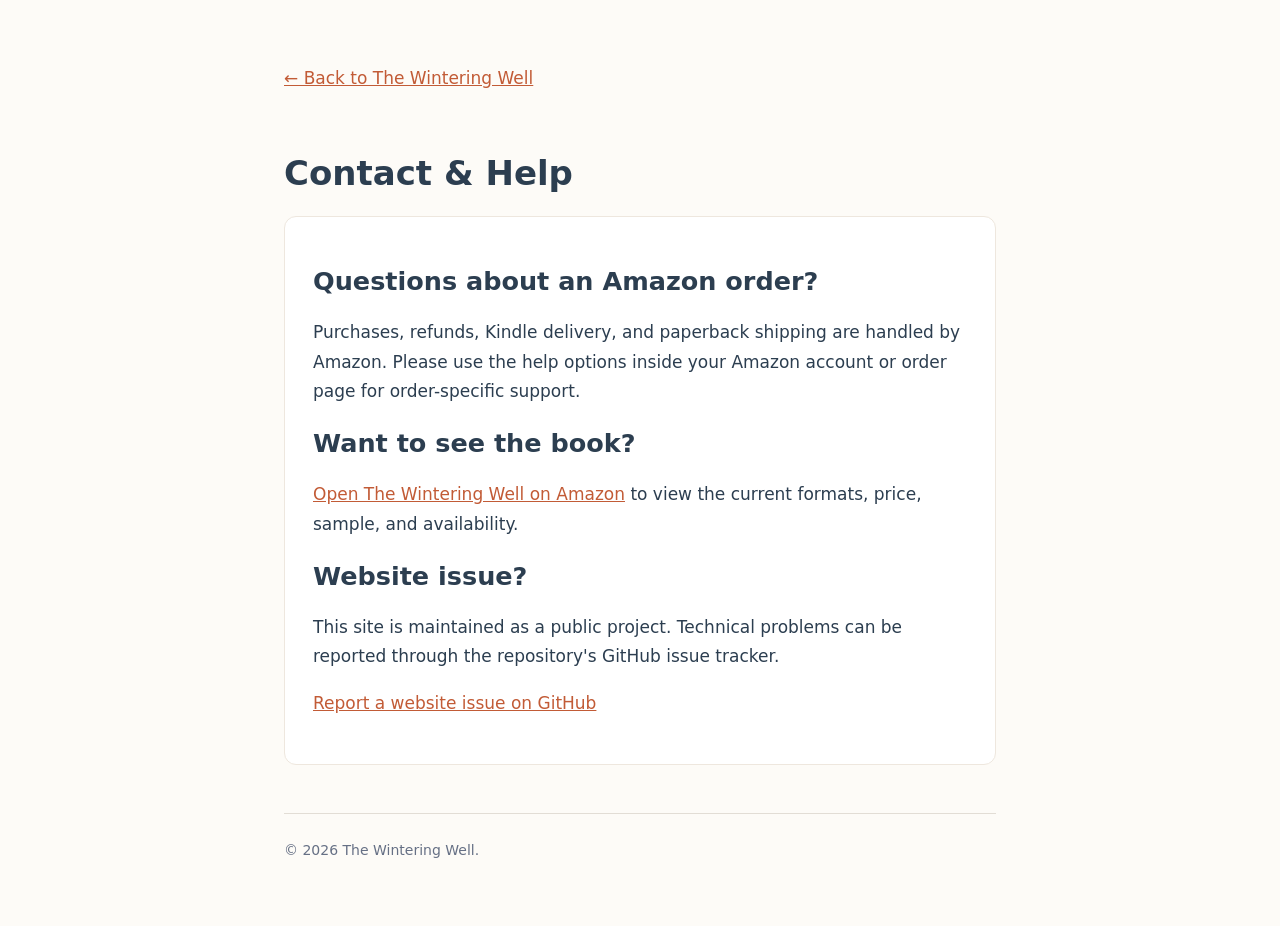
==== contact.html @ 123d2685 "Add production contact.html" ====
<!doctype html>
<html lang="en">
<head>
<meta charset="utf-8">
<meta name="viewport" content="width=device-width,initial-scale=1">
<title>Contact | The Wintering Well</title>
<meta name="description" content="Help and contact information for The Wintering Well.">
<meta name="robots" content="index,follow">
<meta name="theme-color" content="#1A2634">
<link rel="icon" href="favicon.svg" type="image/svg+xml">
<style>
:root{--paper:#FDFBF7;--ink:#2C3E50;--ember:#C25B36;--slate:#1A2634}*{box-sizing:border-box}body{margin:0;background:var(--paper);color:var(--ink);font:17px/1.75 system-ui,-apple-system,BlinkMacSystemFont,"Segoe UI",sans-serif}main{max-width:760px;margin:auto;padding:64px 24px}h1,h2{line-height:1.2}a{color:var(--ember)}.back{display:inline-block;margin-bottom:36px}.card{background:#fff;padding:28px;border:1px solid #eee7de;border-radius:12px}footer{margin-top:48px;padding-top:24px;border-top:1px solid #e2ddd5;font-size:14px;color:#667085}
</style>
</head>
<body><main>
<a class="back" href="./">← Back to The Wintering Well</a>
<h1>Contact &amp; Help</h1>
<div class="card">
<h2>Questions about an Amazon order?</h2>
<p>Purchases, refunds, Kindle delivery, and paperback shipping are handled by Amazon. Please use the help options inside your Amazon account or order page for order-specific support.</p>
<h2>Want to see the book?</h2>
<p><a href="https://www.amazon.com/Wintering-Well-Mindfulness-Readings-Reflections-ebook/dp/B0FX3MFFSP" target="_blank" rel="noopener noreferrer">Open The Wintering Well on Amazon</a> to view the current formats, price, sample, and availability.</p>
<h2>Website issue?</h2>
<p>This site is maintained as a public project. Technical problems can be reported through the repository's GitHub issue tracker.</p>
<p><a href="https://github.com/akrammk5/The-Wintering-Well-A-Cozy-Guide/issues" target="_blank" rel="noopener noreferrer">Report a website issue on GitHub</a></p>
</div>
<footer>© 2026 The Wintering Well.</footer>
</main></body></html>
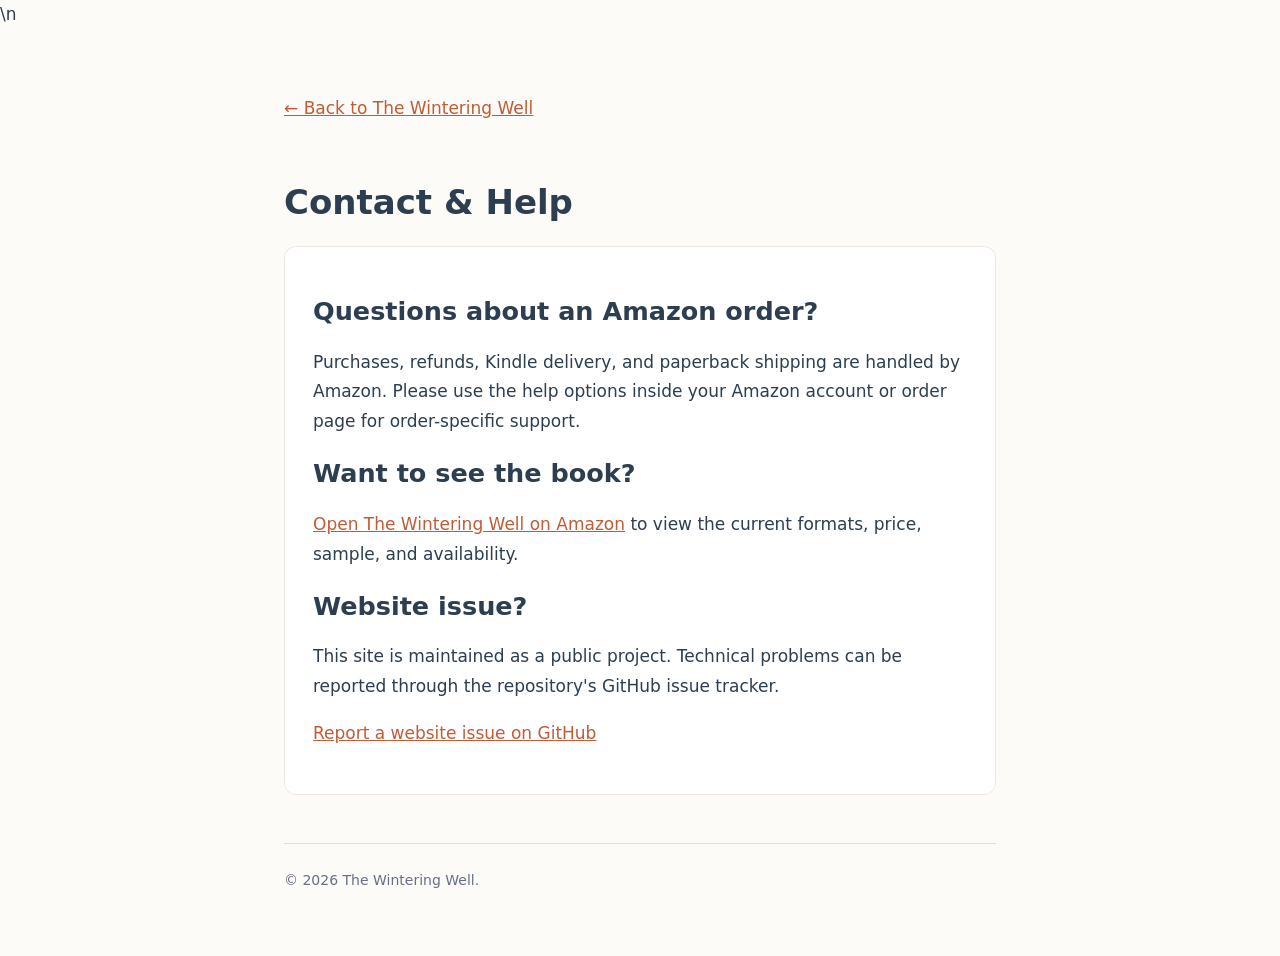
==== commit ff57e062: "Keep contact utility page out of search index" ====
--- a/contact.html
+++ b/contact.html
@@ -5,8 +5,8 @@
 <meta name="viewport" content="width=device-width,initial-scale=1">
 <title>Contact | The Wintering Well</title>
 <meta name="description" content="Help and contact information for The Wintering Well.">
-<meta name="robots" content="index,follow">
-<meta name="theme-color" content="#1A2634">
+<meta name="robots" content="noindex,follow">
+<meta name="theme-color" content="#1A2634">\n<link rel="canonical" href="https://akrammk5.github.io/The-Wintering-Well-A-Cozy-Guide/contact.html">
 <link rel="icon" href="favicon.svg" type="image/svg+xml">
 <style>
 :root{--paper:#FDFBF7;--ink:#2C3E50;--ember:#C25B36;--slate:#1A2634}*{box-sizing:border-box}body{margin:0;background:var(--paper);color:var(--ink);font:17px/1.75 system-ui,-apple-system,BlinkMacSystemFont,"Segoe UI",sans-serif}main{max-width:760px;margin:auto;padding:64px 24px}h1,h2{line-height:1.2}a{color:var(--ember)}.back{display:inline-block;margin-bottom:36px}.card{background:#fff;padding:28px;border:1px solid #eee7de;border-radius:12px}footer{margin-top:48px;padding-top:24px;border-top:1px solid #e2ddd5;font-size:14px;color:#667085}
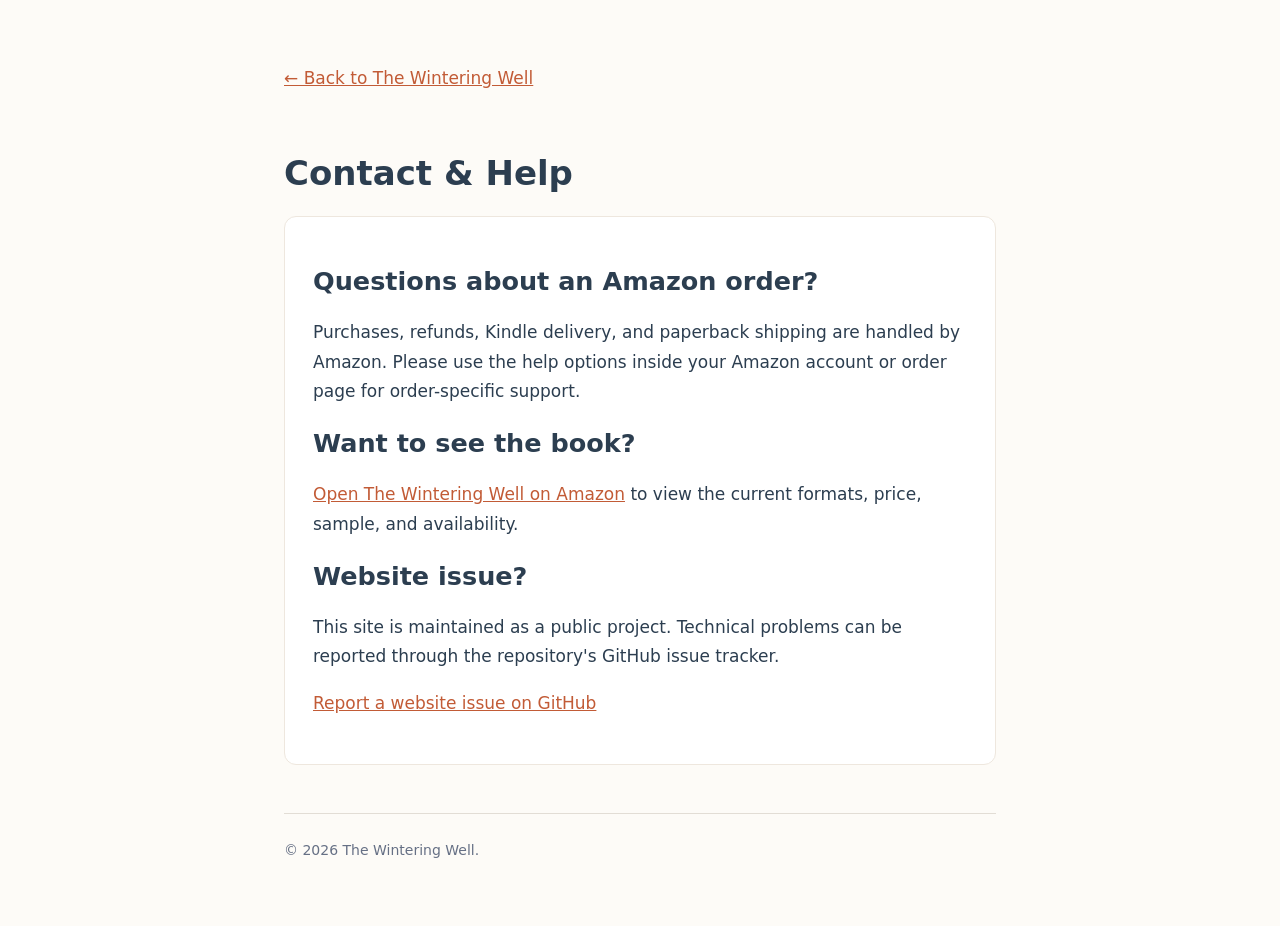
==== commit 5c9c9488: "Fix canonical markup in contact.html" ====
--- a/contact.html
+++ b/contact.html
@@ -6,7 +6,8 @@
 <title>Contact | The Wintering Well</title>
 <meta name="description" content="Help and contact information for The Wintering Well.">
 <meta name="robots" content="noindex,follow">
-<meta name="theme-color" content="#1A2634">\n<link rel="canonical" href="https://akrammk5.github.io/The-Wintering-Well-A-Cozy-Guide/contact.html">
+<meta name="theme-color" content="#1A2634">
+<link rel="canonical" href="https://akrammk5.github.io/The-Wintering-Well-A-Cozy-Guide/contact.html">
 <link rel="icon" href="favicon.svg" type="image/svg+xml">
 <style>
 :root{--paper:#FDFBF7;--ink:#2C3E50;--ember:#C25B36;--slate:#1A2634}*{box-sizing:border-box}body{margin:0;background:var(--paper);color:var(--ink);font:17px/1.75 system-ui,-apple-system,BlinkMacSystemFont,"Segoe UI",sans-serif}main{max-width:760px;margin:auto;padding:64px 24px}h1,h2{line-height:1.2}a{color:var(--ember)}.back{display:inline-block;margin-bottom:36px}.card{background:#fff;padding:28px;border:1px solid #eee7de;border-radius:12px}footer{margin-top:48px;padding-top:24px;border-top:1px solid #e2ddd5;font-size:14px;color:#667085}
